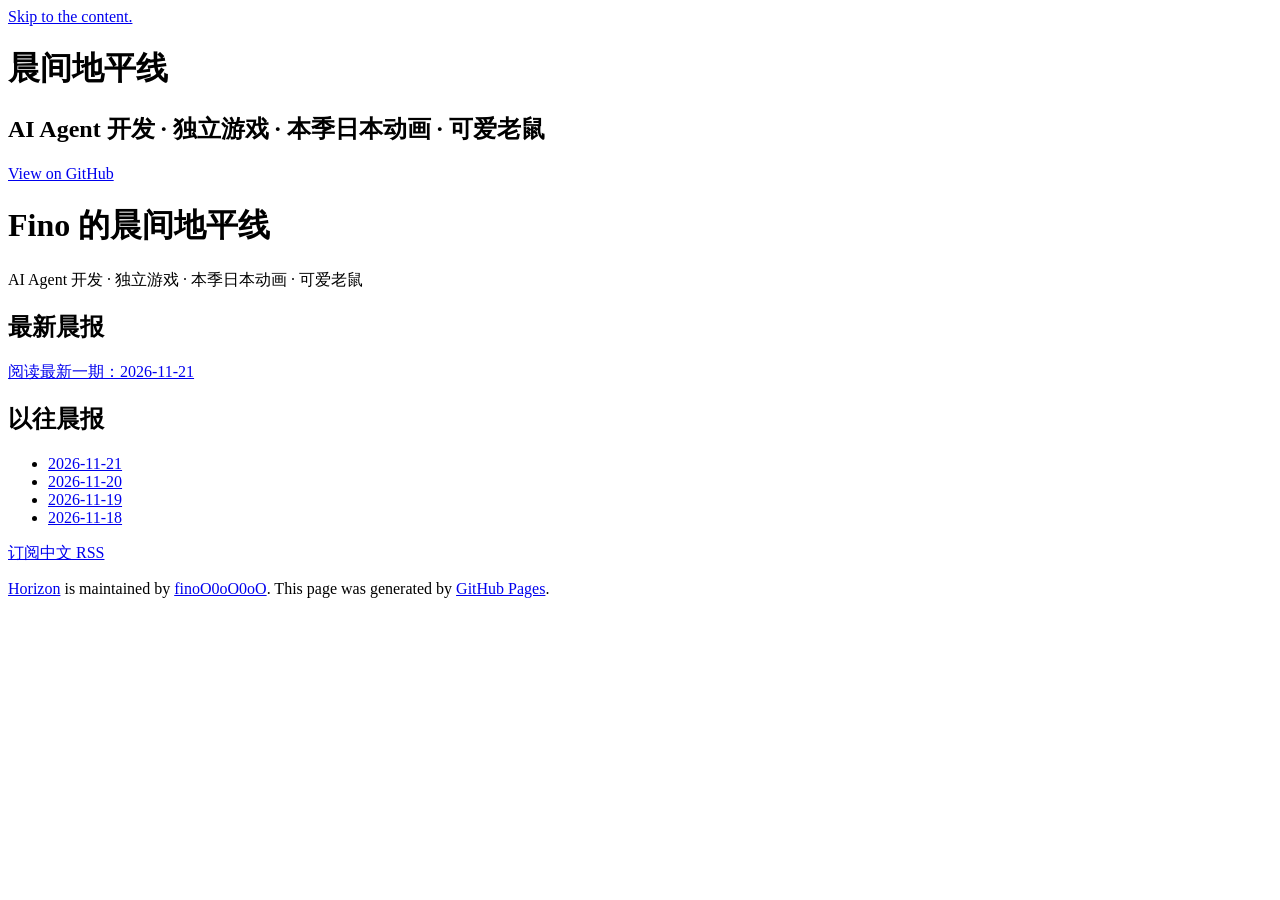
==== index.html @ da6d8531 "deploy: finoO0oO0oO/Horizon@68cc979b60674c195887d7888f483348a889f986" ====
<!DOCTYPE html>
<html lang="zh-CN">
  <head>
    <meta charset="UTF-8">

<!-- Begin Jekyll SEO tag v2.8.0 -->
<title>晨间地平线 | Fino 的晨间地平线</title>
<meta name="generator" content="Jekyll v3.10.0" />
<meta property="og:title" content="晨间地平线" />
<meta property="og:locale" content="zh_CN" />
<meta name="description" content="AI Agent 开发 · 独立游戏 · 本季日本动画 · 可爱老鼠" />
<meta property="og:description" content="AI Agent 开发 · 独立游戏 · 本季日本动画 · 可爱老鼠" />
<link rel="canonical" href="https://finoo0oo0oo.github.io/Horizon-web/" />
<meta property="og:url" content="https://finoo0oo0oo.github.io/Horizon-web/" />
<meta property="og:site_name" content="Fino 的晨间地平线" />
<meta property="og:type" content="website" />
<meta name="twitter:card" content="summary" />
<meta property="twitter:title" content="晨间地平线" />
<script type="application/ld+json">
{"@context":"https://schema.org","@type":"WebSite","description":"AI Agent 开发 · 独立游戏 · 本季日本动画 · 可爱老鼠","headline":"晨间地平线","name":"Fino 的晨间地平线","url":"https://finoo0oo0oo.github.io/Horizon-web/"}</script>
<!-- End Jekyll SEO tag -->

    <link rel="preconnect" href="https://fonts.gstatic.com">
    <link rel="preload" href="https://fonts.googleapis.com/css?family=Open+Sans:400,700&display=swap" as="style" type="text/css" crossorigin>
    <meta name="viewport" content="width=device-width, initial-scale=1">
    <meta name="theme-color" content="#157878">
    <meta name="apple-mobile-web-app-status-bar-style" content="black-translucent">
    <link rel="stylesheet" href="/Horizon-web/assets/css/style.css?v=68cc979b60674c195887d7888f483348a889f986">
    <script>
(function(){var allowed=['forest','night'],theme=null;try{theme=localStorage.getItem('horizon-theme');}catch(e){}if(allowed.indexOf(theme)<0)theme=window.matchMedia&&window.matchMedia('(prefers-color-scheme: dark)').matches?'night':'forest';document.documentElement.dataset.theme=theme;})();
</script>

<link rel="apple-touch-icon" sizes="180x180" type="image/png" href="/Horizon-web/assets/icons/apple-touch-icon.png?v=sunrise-20261119">
<link rel="icon" type="image/png" sizes="180x180" href="/Horizon-web/assets/icons/apple-touch-icon.png?v=sunrise-20261119">
<link rel="shortcut icon" type="image/png" href="/Horizon-web/assets/icons/apple-touch-icon.png?v=sunrise-20261119">
<meta name="apple-mobile-web-app-title" content="晨间地平线">
<link rel="alternate" type="application/atom+xml" title="Horizon Daily RSS (ZH)" href="/Horizon-web/feed-zh.xml">
<link rel="stylesheet" href="/Horizon-web/assets/css/horizon.css?v=header-theme-4">

<script src="/Horizon-web/assets/js/horizon.js?v=header-theme-4" defer></script>

  </head>
  <body>
    <a id="skip-to-content" href="#content">Skip to the content.</a>

    <header class="page-header" role="banner">
      <h1 class="project-name">晨间地平线</h1>
      <h2 class="project-tagline">AI Agent 开发 · 独立游戏 · 本季日本动画 · 可爱老鼠</h2>
      
        <a href="https://github.com/finoO0oO0oO/Horizon" class="btn">View on GitHub</a>
      
      
    </header>

    <main id="content" class="main-content" role="main">
      <div id="lang-zh" class="lang-section">

  <h1 id="fino-">Fino 的晨间地平线</h1>

  <p>AI Agent 开发 · 独立游戏 · 本季日本动画 · 可爱老鼠</p>

  <h2 id="section">最新晨报</h2>

  <p><a href="/Horizon-web/2026/11/21/summary-zh.html">阅读最新一期：2026-11-21</a></p>

  <h2 id="section-1">以往晨报</h2>

  <ul>

<li><a href="/Horizon-web/2026/11/21/summary-zh.html">2026-11-21</a></li>

<li><a href="/Horizon-web/2026/11/20/summary-zh.html">2026-11-20</a></li>

<li><a href="/Horizon-web/2026/11/19/summary-zh.html">2026-11-19</a></li>

<li><a href="/Horizon-web/2026/11/18/summary-zh.html">2026-11-18</a></li>

</ul>

  <p><a href="/Horizon-web/feed-zh.xml">订阅中文 RSS</a></p>

</div>


      <footer class="site-footer">
        
          <span class="site-footer-owner"><a href="https://github.com/finoO0oO0oO/Horizon">Horizon</a> is maintained by <a href="https://github.com/finoO0oO0oO">finoO0oO0oO</a>.</span>
        
        <span class="site-footer-credits">This page was generated by <a href="https://pages.github.com">GitHub Pages</a>.</span>
      </footer>
    </main>
  </body>
</html>
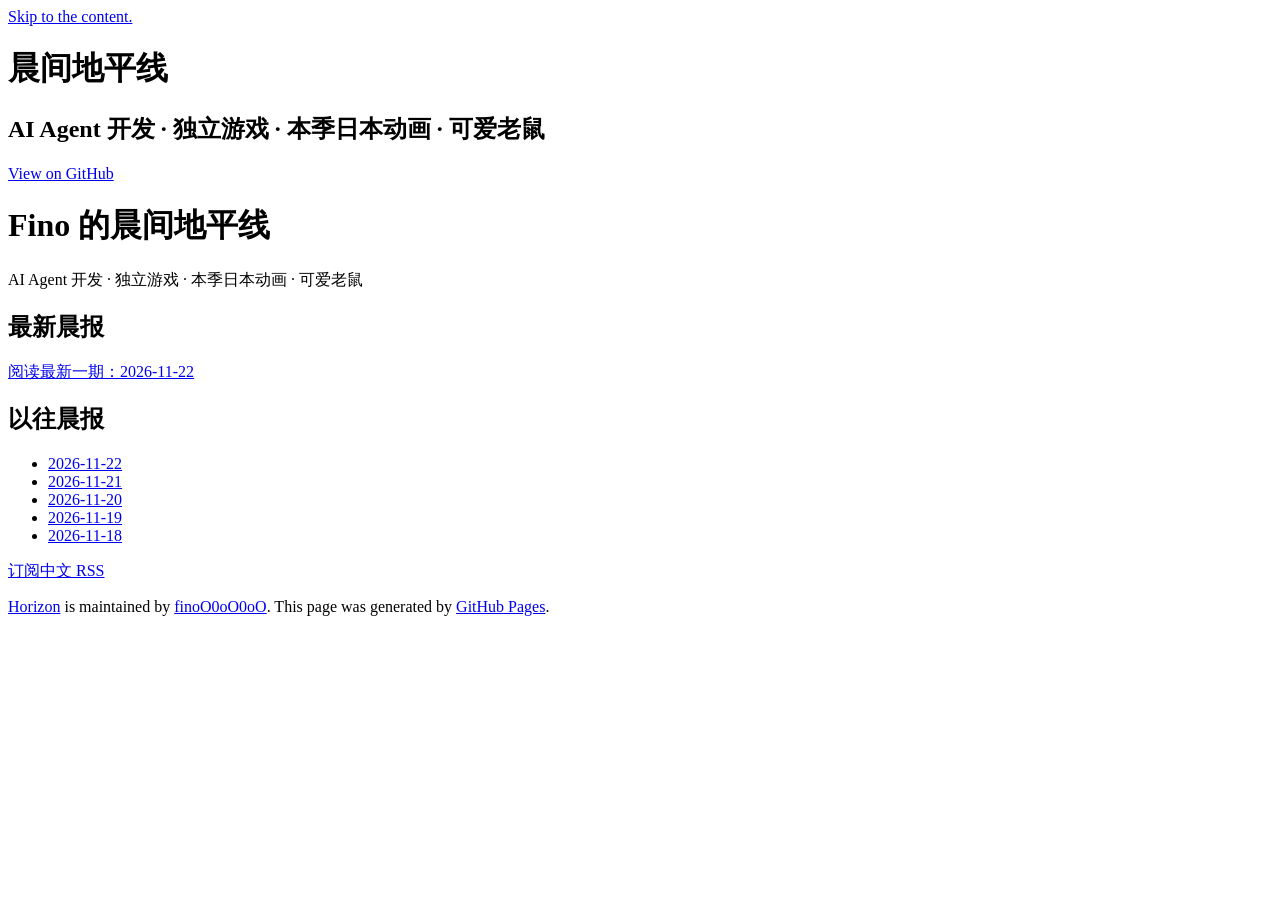
==== commit c634599d: "deploy: finoO0oO0oO/Horizon@6fbcf350c0c781f89ed47eee7a6bc769539506ca" ====
--- a/index.html
+++ b/index.html
@@ -25,7 +25,7 @@
     <meta name="viewport" content="width=device-width, initial-scale=1">
     <meta name="theme-color" content="#157878">
     <meta name="apple-mobile-web-app-status-bar-style" content="black-translucent">
-    <link rel="stylesheet" href="/Horizon-web/assets/css/style.css?v=68cc979b60674c195887d7888f483348a889f986">
+    <link rel="stylesheet" href="/Horizon-web/assets/css/style.css?v=6fbcf350c0c781f89ed47eee7a6bc769539506ca">
     <script>
 (function(){var allowed=['forest','night'],theme=null;try{theme=localStorage.getItem('horizon-theme');}catch(e){}if(allowed.indexOf(theme)<0)theme=window.matchMedia&&window.matchMedia('(prefers-color-scheme: dark)').matches?'night':'forest';document.documentElement.dataset.theme=theme;})();
 </script>
@@ -61,11 +61,13 @@
 
   <h2 id="section">最新晨报</h2>
 
-  <p><a href="/Horizon-web/2026/11/21/summary-zh.html">阅读最新一期：2026-11-21</a></p>
+  <p><a href="/Horizon-web/2026/11/22/summary-zh.html">阅读最新一期：2026-11-22</a></p>
 
   <h2 id="section-1">以往晨报</h2>
 
   <ul>
+
+<li><a href="/Horizon-web/2026/11/22/summary-zh.html">2026-11-22</a></li>
 
 <li><a href="/Horizon-web/2026/11/21/summary-zh.html">2026-11-21</a></li>
 
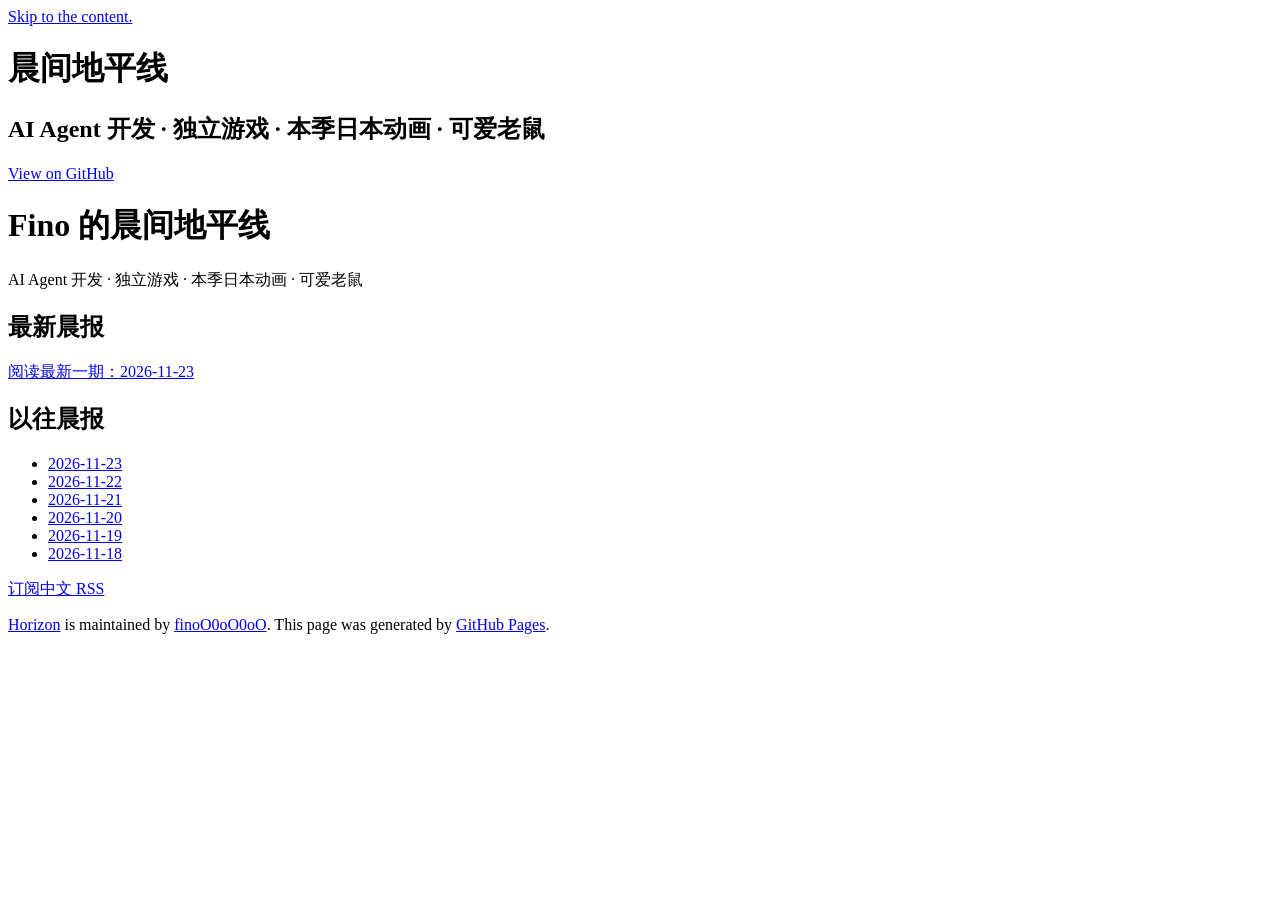
==== commit 8a762bfb: "deploy: finoO0oO0oO/Horizon@5389a9c140801a749c868986084bd3ce0cc6fd07" ====
--- a/index.html
+++ b/index.html
@@ -25,7 +25,7 @@
     <meta name="viewport" content="width=device-width, initial-scale=1">
     <meta name="theme-color" content="#157878">
     <meta name="apple-mobile-web-app-status-bar-style" content="black-translucent">
-    <link rel="stylesheet" href="/Horizon-web/assets/css/style.css?v=6fbcf350c0c781f89ed47eee7a6bc769539506ca">
+    <link rel="stylesheet" href="/Horizon-web/assets/css/style.css?v=5389a9c140801a749c868986084bd3ce0cc6fd07">
     <script>
 (function(){var allowed=['forest','night'],theme=null;try{theme=localStorage.getItem('horizon-theme');}catch(e){}if(allowed.indexOf(theme)<0)theme=window.matchMedia&&window.matchMedia('(prefers-color-scheme: dark)').matches?'night':'forest';document.documentElement.dataset.theme=theme;})();
 </script>
@@ -61,11 +61,13 @@
 
   <h2 id="section">最新晨报</h2>
 
-  <p><a href="/Horizon-web/2026/11/22/summary-zh.html">阅读最新一期：2026-11-22</a></p>
+  <p><a href="/Horizon-web/2026/11/23/summary-zh.html">阅读最新一期：2026-11-23</a></p>
 
   <h2 id="section-1">以往晨报</h2>
 
   <ul>
+
+<li><a href="/Horizon-web/2026/11/23/summary-zh.html">2026-11-23</a></li>
 
 <li><a href="/Horizon-web/2026/11/22/summary-zh.html">2026-11-22</a></li>
 
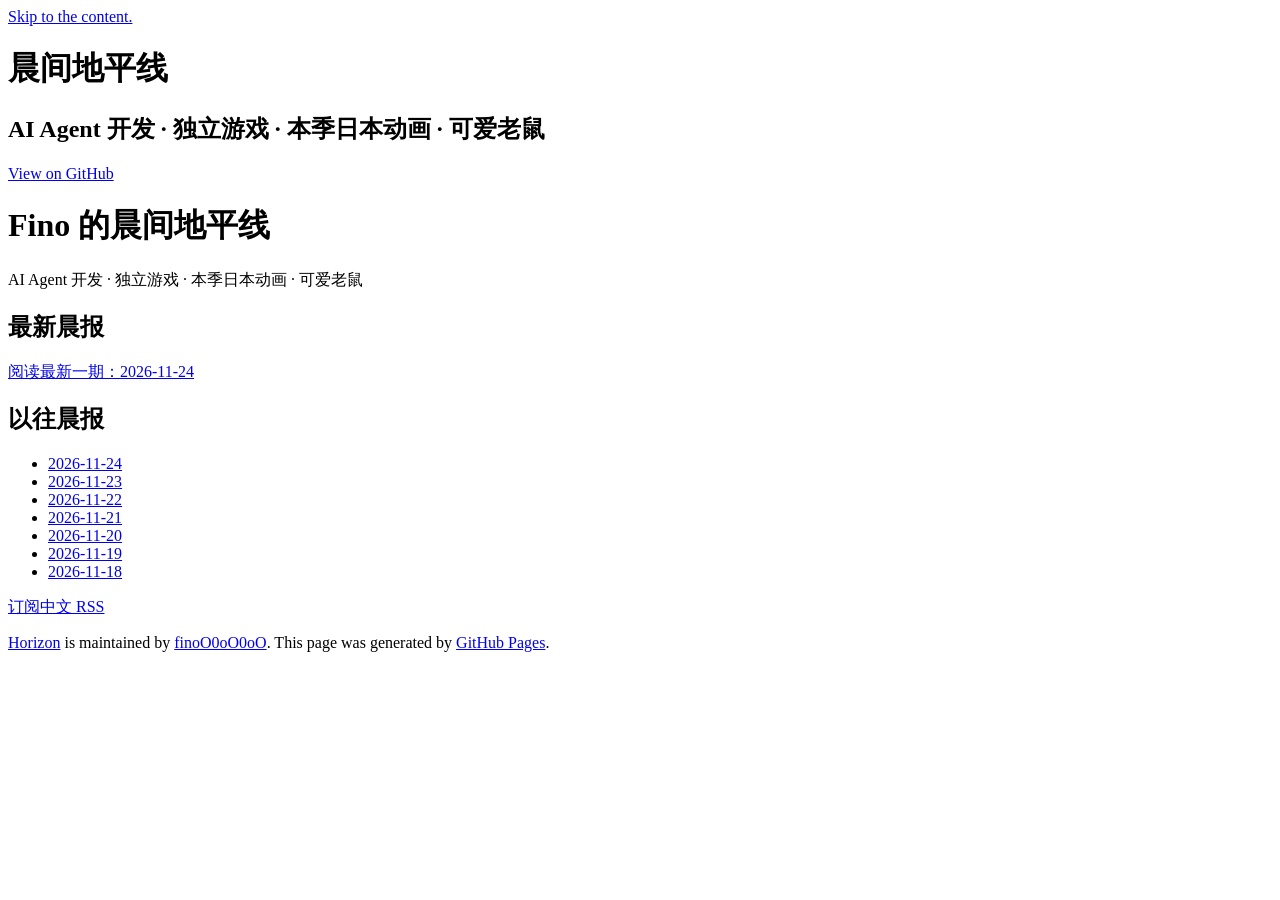
==== commit 8e1b427c: "deploy: finoO0oO0oO/Horizon@efa8136bad36d4cb24c6959aff1f0090bf7cddc4" ====
--- a/index.html
+++ b/index.html
@@ -25,7 +25,7 @@
     <meta name="viewport" content="width=device-width, initial-scale=1">
     <meta name="theme-color" content="#157878">
     <meta name="apple-mobile-web-app-status-bar-style" content="black-translucent">
-    <link rel="stylesheet" href="/Horizon-web/assets/css/style.css?v=5389a9c140801a749c868986084bd3ce0cc6fd07">
+    <link rel="stylesheet" href="/Horizon-web/assets/css/style.css?v=efa8136bad36d4cb24c6959aff1f0090bf7cddc4">
     <script>
 (function(){var allowed=['forest','night'],theme=null;try{theme=localStorage.getItem('horizon-theme');}catch(e){}if(allowed.indexOf(theme)<0)theme=window.matchMedia&&window.matchMedia('(prefers-color-scheme: dark)').matches?'night':'forest';document.documentElement.dataset.theme=theme;})();
 </script>
@@ -61,11 +61,13 @@
 
   <h2 id="section">最新晨报</h2>
 
-  <p><a href="/Horizon-web/2026/11/23/summary-zh.html">阅读最新一期：2026-11-23</a></p>
+  <p><a href="/Horizon-web/2026/11/24/summary-zh.html">阅读最新一期：2026-11-24</a></p>
 
   <h2 id="section-1">以往晨报</h2>
 
   <ul>
+
+<li><a href="/Horizon-web/2026/11/24/summary-zh.html">2026-11-24</a></li>
 
 <li><a href="/Horizon-web/2026/11/23/summary-zh.html">2026-11-23</a></li>
 
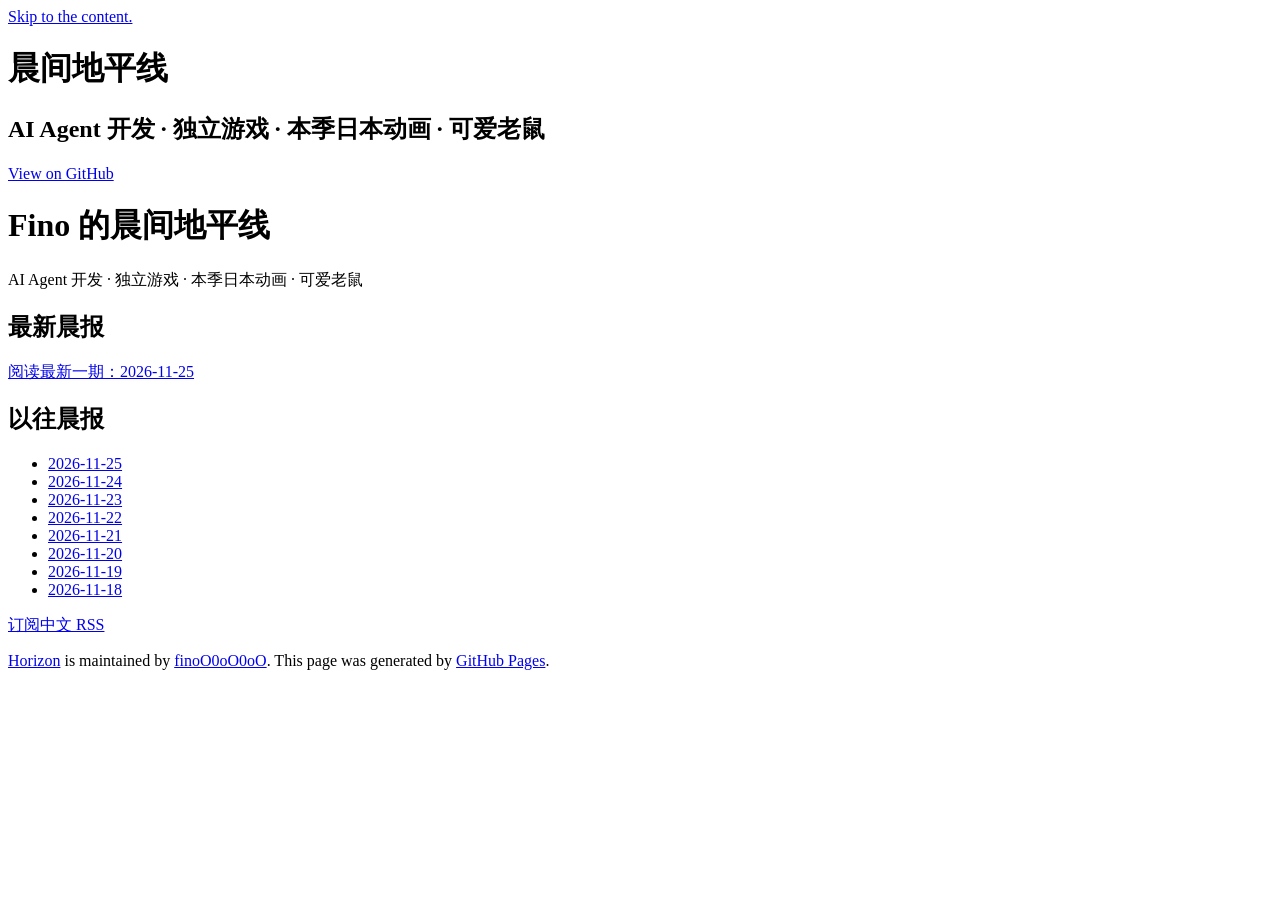
==== commit a07b9df7: "deploy: finoO0oO0oO/Horizon@1330edb8e2b9710935436f81a8b780acec45b177" ====
--- a/index.html
+++ b/index.html
@@ -25,7 +25,7 @@
     <meta name="viewport" content="width=device-width, initial-scale=1">
     <meta name="theme-color" content="#157878">
     <meta name="apple-mobile-web-app-status-bar-style" content="black-translucent">
-    <link rel="stylesheet" href="/Horizon-web/assets/css/style.css?v=efa8136bad36d4cb24c6959aff1f0090bf7cddc4">
+    <link rel="stylesheet" href="/Horizon-web/assets/css/style.css?v=1330edb8e2b9710935436f81a8b780acec45b177">
     <script>
 (function(){var allowed=['forest','night'],theme=null;try{theme=localStorage.getItem('horizon-theme');}catch(e){}if(allowed.indexOf(theme)<0)theme=window.matchMedia&&window.matchMedia('(prefers-color-scheme: dark)').matches?'night':'forest';document.documentElement.dataset.theme=theme;})();
 </script>
@@ -61,11 +61,13 @@
 
   <h2 id="section">最新晨报</h2>
 
-  <p><a href="/Horizon-web/2026/11/24/summary-zh.html">阅读最新一期：2026-11-24</a></p>
+  <p><a href="/Horizon-web/2026/11/25/summary-zh.html">阅读最新一期：2026-11-25</a></p>
 
   <h2 id="section-1">以往晨报</h2>
 
   <ul>
+
+<li><a href="/Horizon-web/2026/11/25/summary-zh.html">2026-11-25</a></li>
 
 <li><a href="/Horizon-web/2026/11/24/summary-zh.html">2026-11-24</a></li>
 
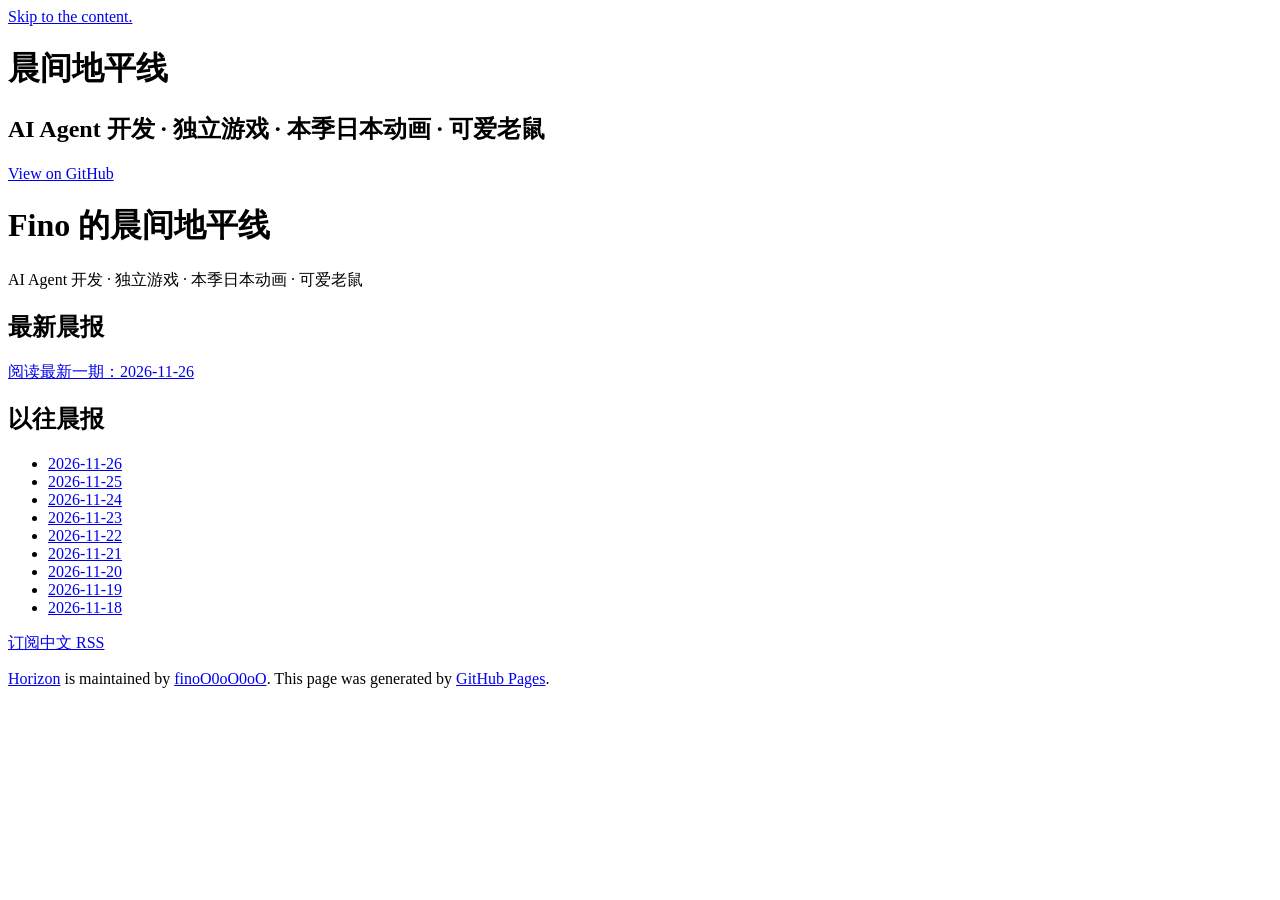
==== commit 83d2345d: "deploy: finoO0oO0oO/Horizon@8119caea255750aa421ed723bb09148d86227b90" ====
--- a/index.html
+++ b/index.html
@@ -25,7 +25,7 @@
     <meta name="viewport" content="width=device-width, initial-scale=1">
     <meta name="theme-color" content="#157878">
     <meta name="apple-mobile-web-app-status-bar-style" content="black-translucent">
-    <link rel="stylesheet" href="/Horizon-web/assets/css/style.css?v=1330edb8e2b9710935436f81a8b780acec45b177">
+    <link rel="stylesheet" href="/Horizon-web/assets/css/style.css?v=8119caea255750aa421ed723bb09148d86227b90">
     <script>
 (function(){var allowed=['forest','night'],theme=null;try{theme=localStorage.getItem('horizon-theme');}catch(e){}if(allowed.indexOf(theme)<0)theme=window.matchMedia&&window.matchMedia('(prefers-color-scheme: dark)').matches?'night':'forest';document.documentElement.dataset.theme=theme;})();
 </script>
@@ -61,11 +61,13 @@
 
   <h2 id="section">最新晨报</h2>
 
-  <p><a href="/Horizon-web/2026/11/25/summary-zh.html">阅读最新一期：2026-11-25</a></p>
+  <p><a href="/Horizon-web/2026/11/26/summary-zh.html">阅读最新一期：2026-11-26</a></p>
 
   <h2 id="section-1">以往晨报</h2>
 
   <ul>
+
+<li><a href="/Horizon-web/2026/11/26/summary-zh.html">2026-11-26</a></li>
 
 <li><a href="/Horizon-web/2026/11/25/summary-zh.html">2026-11-25</a></li>
 
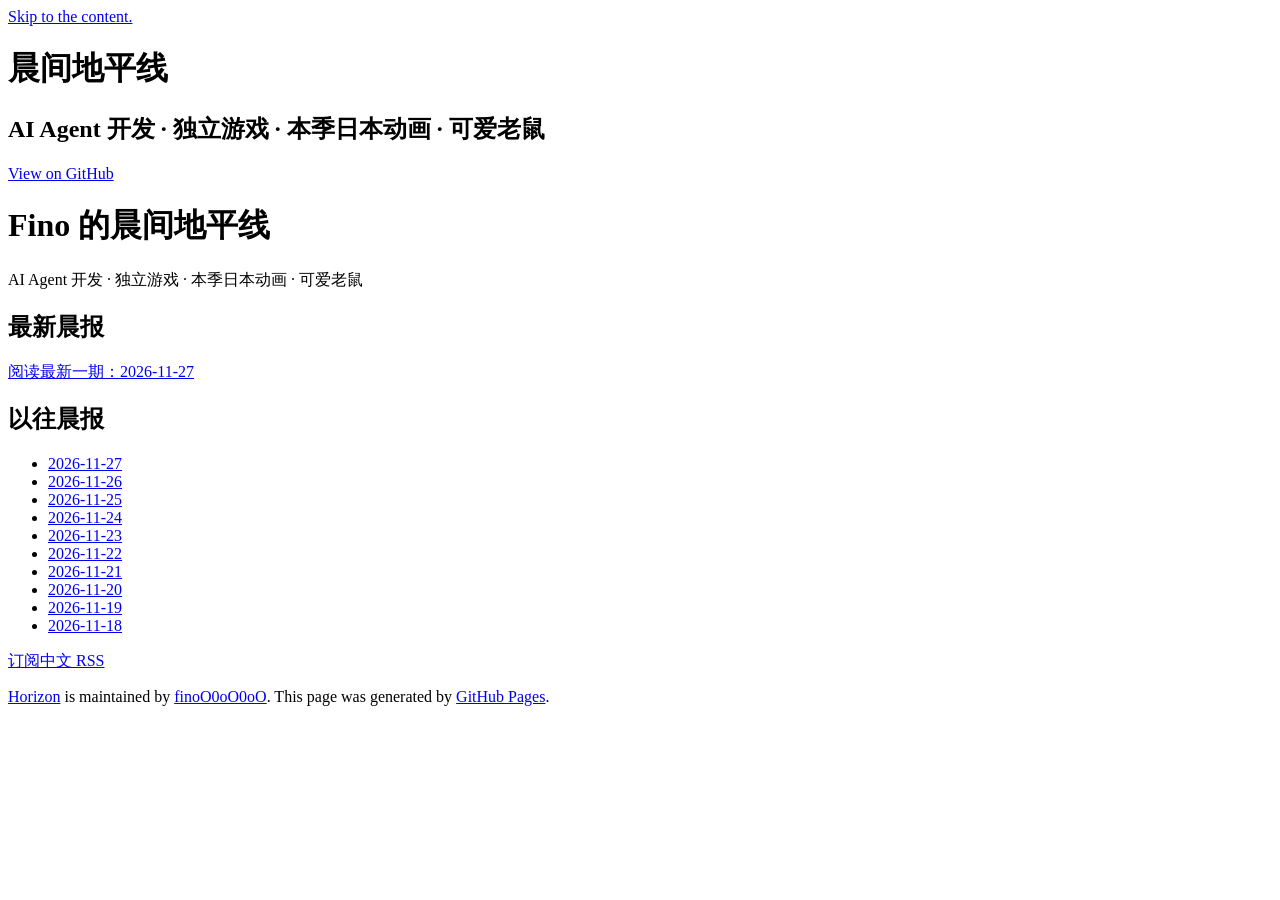
==== commit cee31a50: "deploy: finoO0oO0oO/Horizon@7dfb54cc64c2e454af1eb8782d45b8e1b0fe8665" ====
--- a/index.html
+++ b/index.html
@@ -25,7 +25,7 @@
     <meta name="viewport" content="width=device-width, initial-scale=1">
     <meta name="theme-color" content="#157878">
     <meta name="apple-mobile-web-app-status-bar-style" content="black-translucent">
-    <link rel="stylesheet" href="/Horizon-web/assets/css/style.css?v=8119caea255750aa421ed723bb09148d86227b90">
+    <link rel="stylesheet" href="/Horizon-web/assets/css/style.css?v=7dfb54cc64c2e454af1eb8782d45b8e1b0fe8665">
     <script>
 (function(){var allowed=['forest','night'],theme=null;try{theme=localStorage.getItem('horizon-theme');}catch(e){}if(allowed.indexOf(theme)<0)theme=window.matchMedia&&window.matchMedia('(prefers-color-scheme: dark)').matches?'night':'forest';document.documentElement.dataset.theme=theme;})();
 </script>
@@ -61,11 +61,13 @@
 
   <h2 id="section">最新晨报</h2>
 
-  <p><a href="/Horizon-web/2026/11/26/summary-zh.html">阅读最新一期：2026-11-26</a></p>
+  <p><a href="/Horizon-web/2026/11/27/summary-zh.html">阅读最新一期：2026-11-27</a></p>
 
   <h2 id="section-1">以往晨报</h2>
 
   <ul>
+
+<li><a href="/Horizon-web/2026/11/27/summary-zh.html">2026-11-27</a></li>
 
 <li><a href="/Horizon-web/2026/11/26/summary-zh.html">2026-11-26</a></li>
 
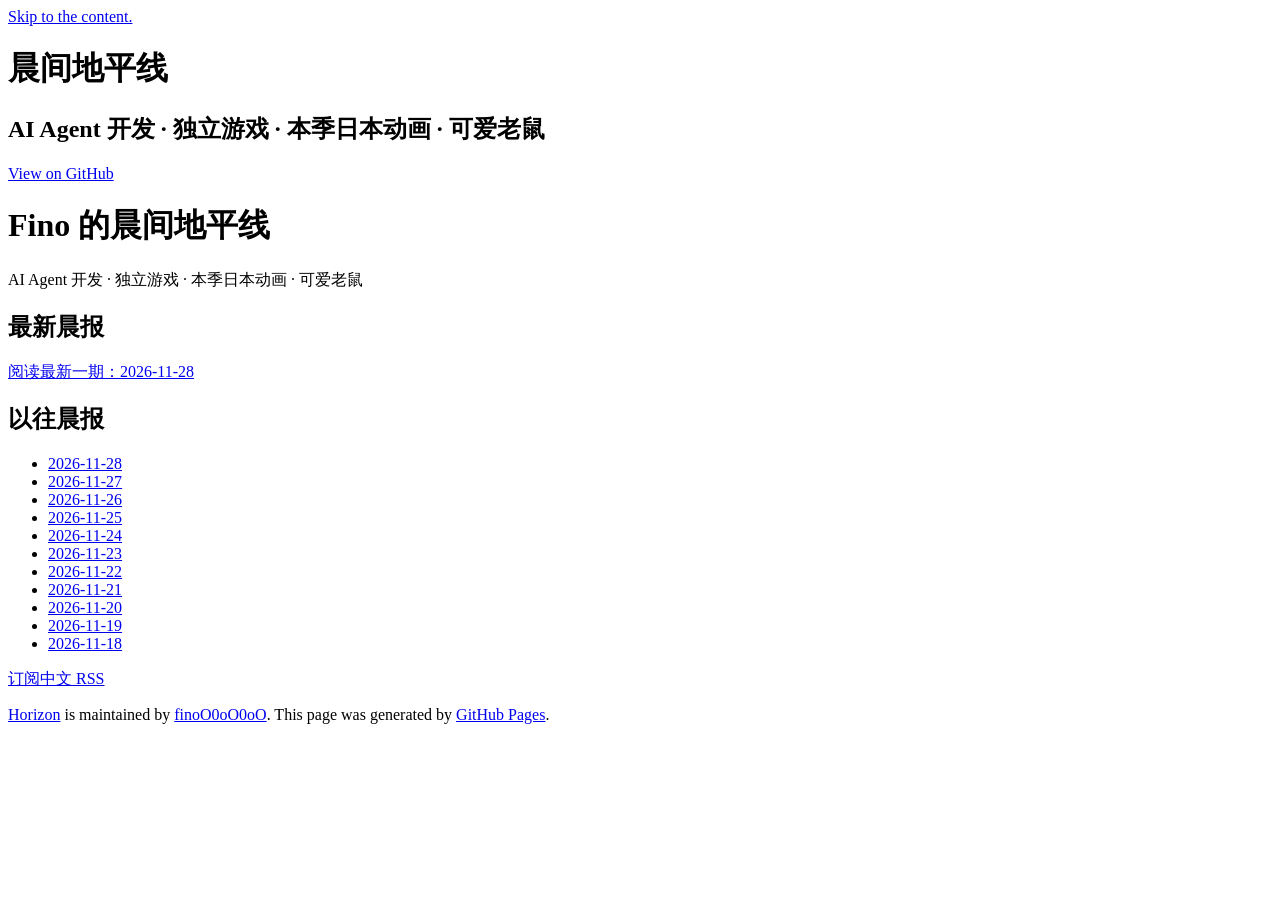
==== commit ef251722: "deploy: finoO0oO0oO/Horizon@e94e8a767132f67ccc42bdcb1fc8288c8e4a92ba" ====
--- a/index.html
+++ b/index.html
@@ -25,7 +25,7 @@
     <meta name="viewport" content="width=device-width, initial-scale=1">
     <meta name="theme-color" content="#157878">
     <meta name="apple-mobile-web-app-status-bar-style" content="black-translucent">
-    <link rel="stylesheet" href="/Horizon-web/assets/css/style.css?v=7dfb54cc64c2e454af1eb8782d45b8e1b0fe8665">
+    <link rel="stylesheet" href="/Horizon-web/assets/css/style.css?v=e94e8a767132f67ccc42bdcb1fc8288c8e4a92ba">
     <script>
 (function(){var allowed=['forest','night'],theme=null;try{theme=localStorage.getItem('horizon-theme');}catch(e){}if(allowed.indexOf(theme)<0)theme=window.matchMedia&&window.matchMedia('(prefers-color-scheme: dark)').matches?'night':'forest';document.documentElement.dataset.theme=theme;})();
 </script>
@@ -61,11 +61,13 @@
 
   <h2 id="section">最新晨报</h2>
 
-  <p><a href="/Horizon-web/2026/11/27/summary-zh.html">阅读最新一期：2026-11-27</a></p>
+  <p><a href="/Horizon-web/2026/11/28/summary-zh.html">阅读最新一期：2026-11-28</a></p>
 
   <h2 id="section-1">以往晨报</h2>
 
   <ul>
+
+<li><a href="/Horizon-web/2026/11/28/summary-zh.html">2026-11-28</a></li>
 
 <li><a href="/Horizon-web/2026/11/27/summary-zh.html">2026-11-27</a></li>
 
